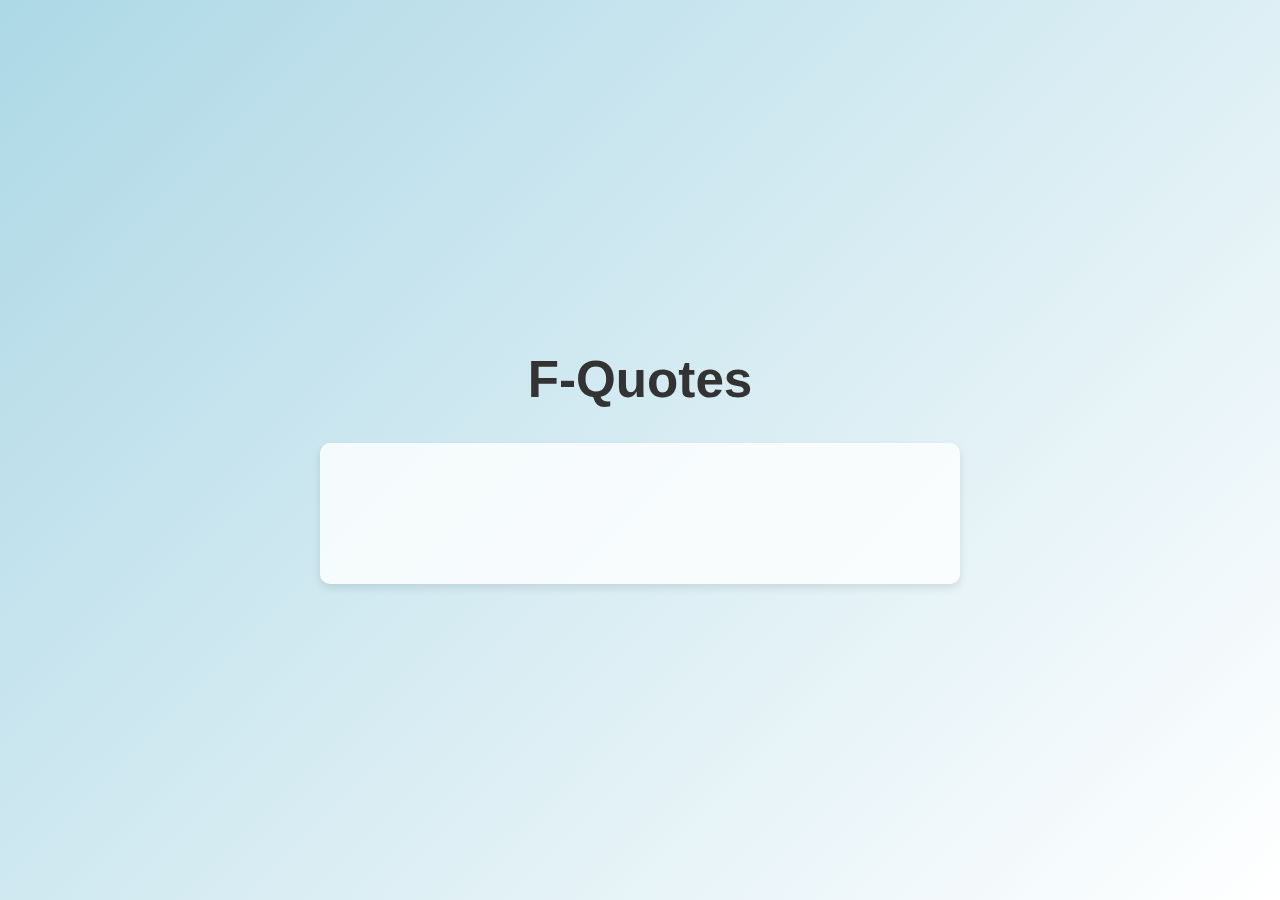
==== index.html @ e95881c3 "Update index.html" ====
<!DOCTYPE html>
<html lang="en">
<head>
    <meta charset="UTF-8">
    <meta name="viewport" content="width=device-width, initial-scale=1.0">
    <title>F-Quote</title>
    <style>
        body {
            font-family: Arial, sans-serif;
            background: linear-gradient(135deg, #add8e6, #ffffff);
            display: flex;
            flex-direction: column;
            justify-content: center;
            align-items: center;
            height: 100vh;
            margin: 0;
            padding: 0 20px; /* Add padding to avoid content touching the edges */
        }

        h1 {
            font-size: 8vw; /* Use viewport width for a responsive font size */
            color: #333;
            text-align: center; /* Center the title text */
        }

        #quote-container {
            background-color: rgba(255, 255, 255, 0.8); /* Light transparent background */
            padding: 20px;
            border-radius: 10px;
            max-width: 100%; /* Ensure the container is responsive */
            width: 600px;
            text-align: center;
            box-shadow: 0 4px 8px rgba(0, 0, 0, 0.1); /* Subtle shadow for depth */
        }

        #quote {
            font-size: 5vw; /* Use viewport width for a responsive font size */
            color: #333;
            opacity: 0;
            animation: fadeIn 5s forwards;
        }

        @keyframes fadeIn {
            to {
                opacity: 1;
            }
        }

        /* Media Query for larger screens */
        @media (min-width: 600px) {
            h1 {
                font-size: 4vw; /* Adjust title font size for larger screens */
            }
            #quote {
                font-size: 2.5vw; /* Adjust quote font size for larger screens */
            }
        }
    </style>
</head>
<body>
    <h1>F-Quotes</h1>
    <div id="quote-container">
        <p id="quote"></p>
    </div>
    <script>
        const quotes = {
            "03-01": "The start of a new month is the opportunity to try something new.",
            "03-02": "Kick ass and take names, and burn those names into your memory of people who want you to fail. Use that as motivation to keep going.",
            "03-03": "Life is so short, so take advantage of everything that is given.",
            "03-04": "Enemies want you to fail, so laugh in their face while you win.",
            "03-05": "Stay strong and ignore the negativity.",
            "03-06": "Overcome obstacles with determination.",
            "03-07": "Embrace your inner strength.",
            "03-08": "What is the meaning of life? Tacos? ... Close enough.",
            "03-09": "Blah.",
            "03-10": "Remember the good times, then the bad times surround you.",
            "03-11": "I'm a dinosaur, like a cool one.... like a badassasurus.",
            "03-12": "Game Of Thrones had a mid ending... but the battle of the bastards....was a masterpiece.",
            // Add more quotes here...
        };

        function displayQuote() {
            const today = new Date();
            const month = String(today.getMonth() + 1).padStart(2, '0');
            const day = String(today.getDate()).padStart(2, '0');
            const key = `${month}-${day}`;
            const quote = quotes[key] || "Stay positive, work hard, make it happen.";
            document.getElementById("quote").textContent = quote;
        }

        displayQuote();
    </script>
</body>
</html>
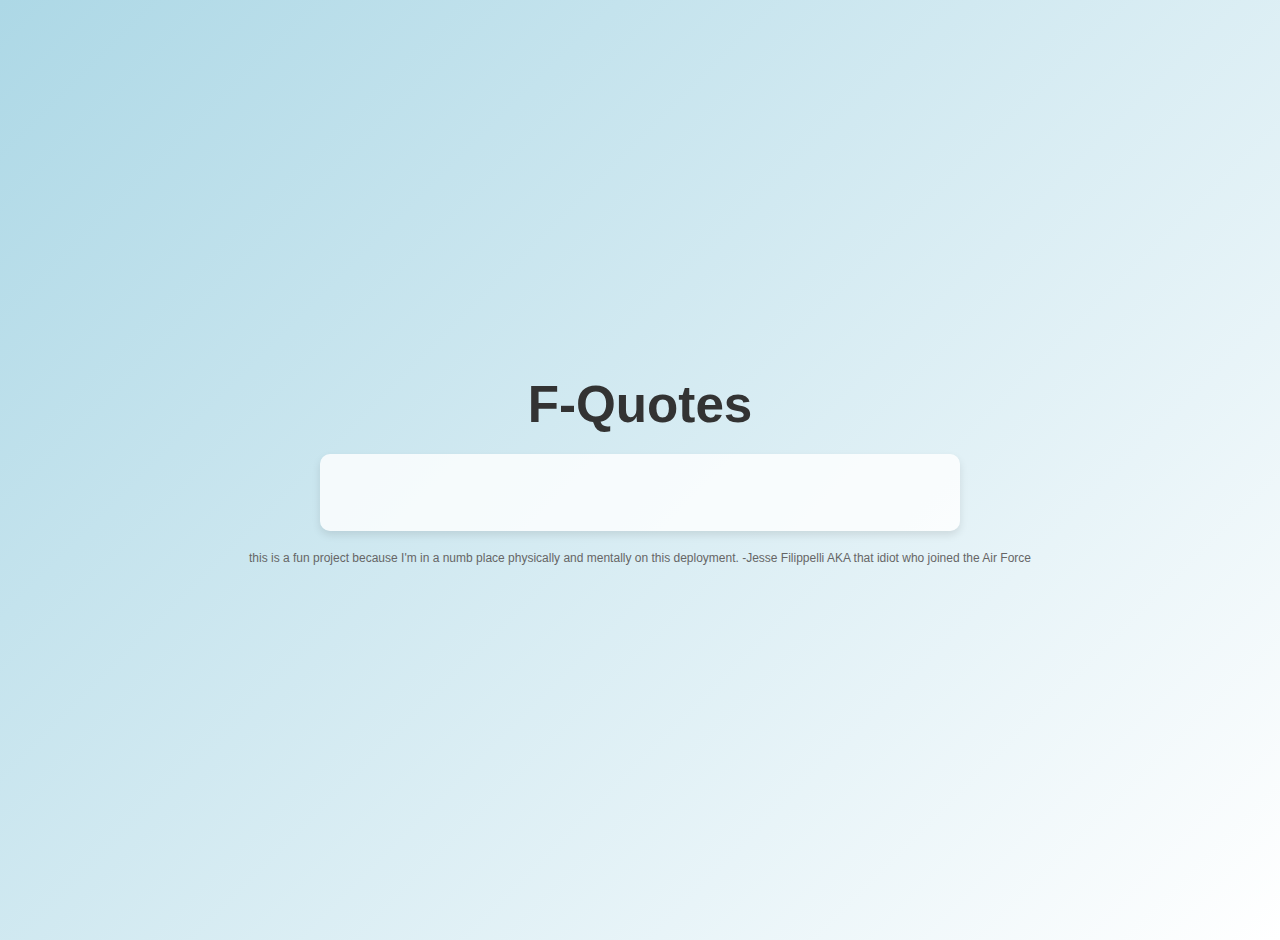
==== commit 29c8b1e5: "Update index.html" ====
--- a/index.html
+++ b/index.html
@@ -3,7 +3,7 @@
 <head>
     <meta charset="UTF-8">
     <meta name="viewport" content="width=device-width, initial-scale=1.0">
-    <title>F-Quote</title>
+    <title>Daily Quote</title>
     <style>
         body {
             font-family: Arial, sans-serif;
@@ -12,15 +12,16 @@
             flex-direction: column;
             justify-content: center;
             align-items: center;
-            height: 100vh;
+            min-height: 100vh; /* Ensure the body takes at least the full height of the viewport */
             margin: 0;
-            padding: 0 20px; /* Add padding to avoid content touching the edges */
+            padding: 20px; /* Add padding to avoid content touching the edges */
         }
 
         h1 {
             font-size: 8vw; /* Use viewport width for a responsive font size */
             color: #333;
             text-align: center; /* Center the title text */
+            margin: 0 0 20px; /* Add margin at the bottom */
         }
 
         #quote-container {
@@ -38,6 +39,7 @@
             color: #333;
             opacity: 0;
             animation: fadeIn 5s forwards;
+            margin: 0;
         }
 
         @keyframes fadeIn {
@@ -55,12 +57,23 @@
                 font-size: 2.5vw; /* Adjust quote font size for larger screens */
             }
         }
+
+        /* Style for the footer text */
+        #footer {
+            font-size: 12px;
+            color: #666;
+            text-align: center;
+            margin-top: 20px;
+        }
     </style>
 </head>
 <body>
     <h1>F-Quotes</h1>
     <div id="quote-container">
         <p id="quote"></p>
+    </div>
+    <div id="footer">
+        this is a fun project because I'm in a numb place physically and mentally on this deployment. -Jesse Filippelli AKA that idiot who joined the Air Force
     </div>
     <script>
         const quotes = {
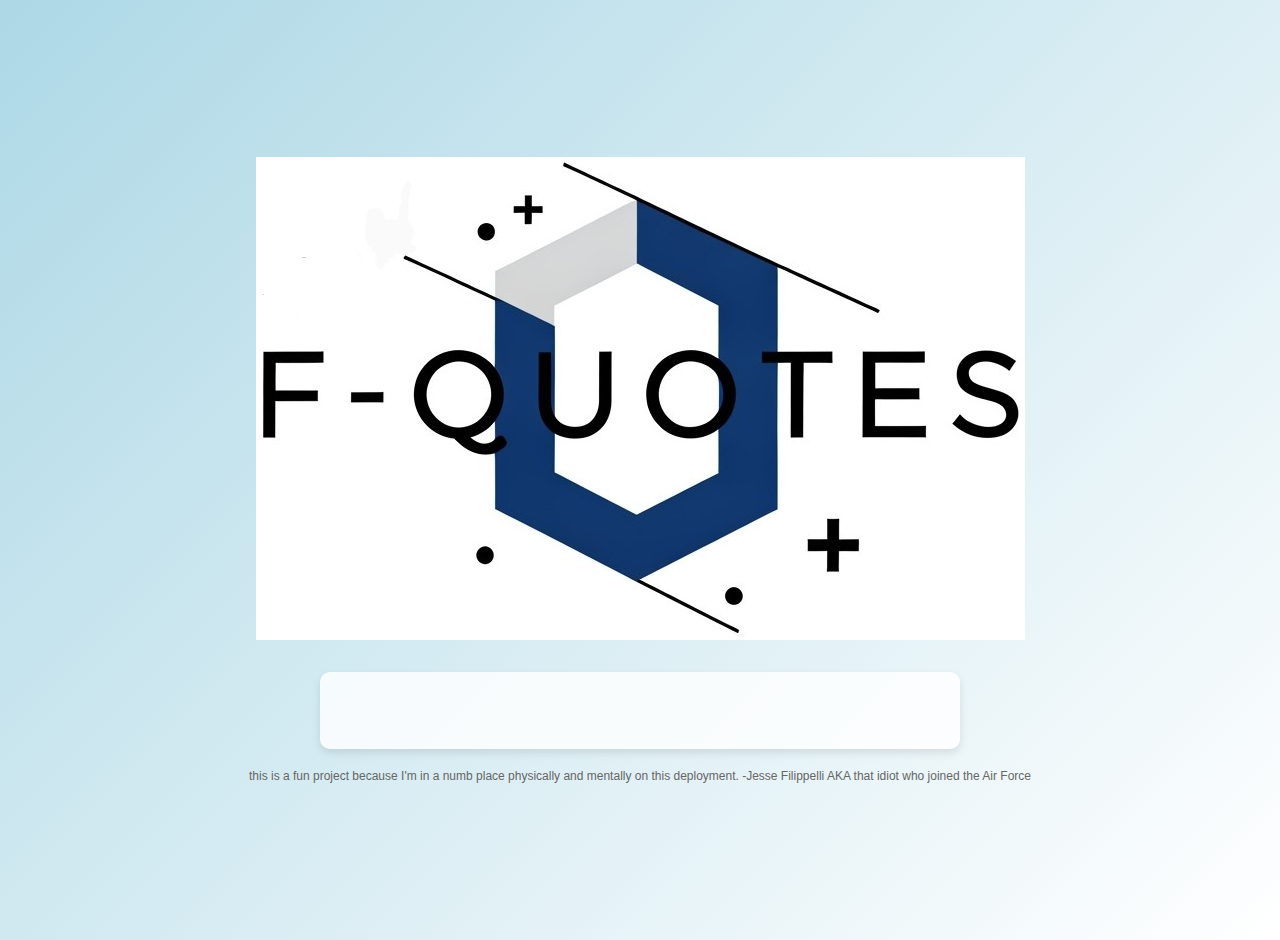
==== commit 24ea2f2d: "Update index.html" ====
--- a/index.html
+++ b/index.html
@@ -3,7 +3,9 @@
 <head>
     <meta charset="UTF-8">
     <meta name="viewport" content="width=device-width, initial-scale=1.0">
-    <title>Daily Quote</title>
+    <title>F-Quote</title>
+      <!-- Link to the favicon -->
+    <link rel="icon" href="F-Tab.png" type="image/x-icon">
     <style>
         body {
             font-family: Arial, sans-serif;
@@ -68,7 +70,9 @@
     </style>
 </head>
 <body>
-    <h1>F-Quotes</h1>
+    <h1>
+        <img src="F-QuoteLogo.png" alt="F-Quotes Logo" style="max-width: 100%; height: auto;">
+    </h1>
     <div id="quote-container">
         <p id="quote"></p>
     </div>
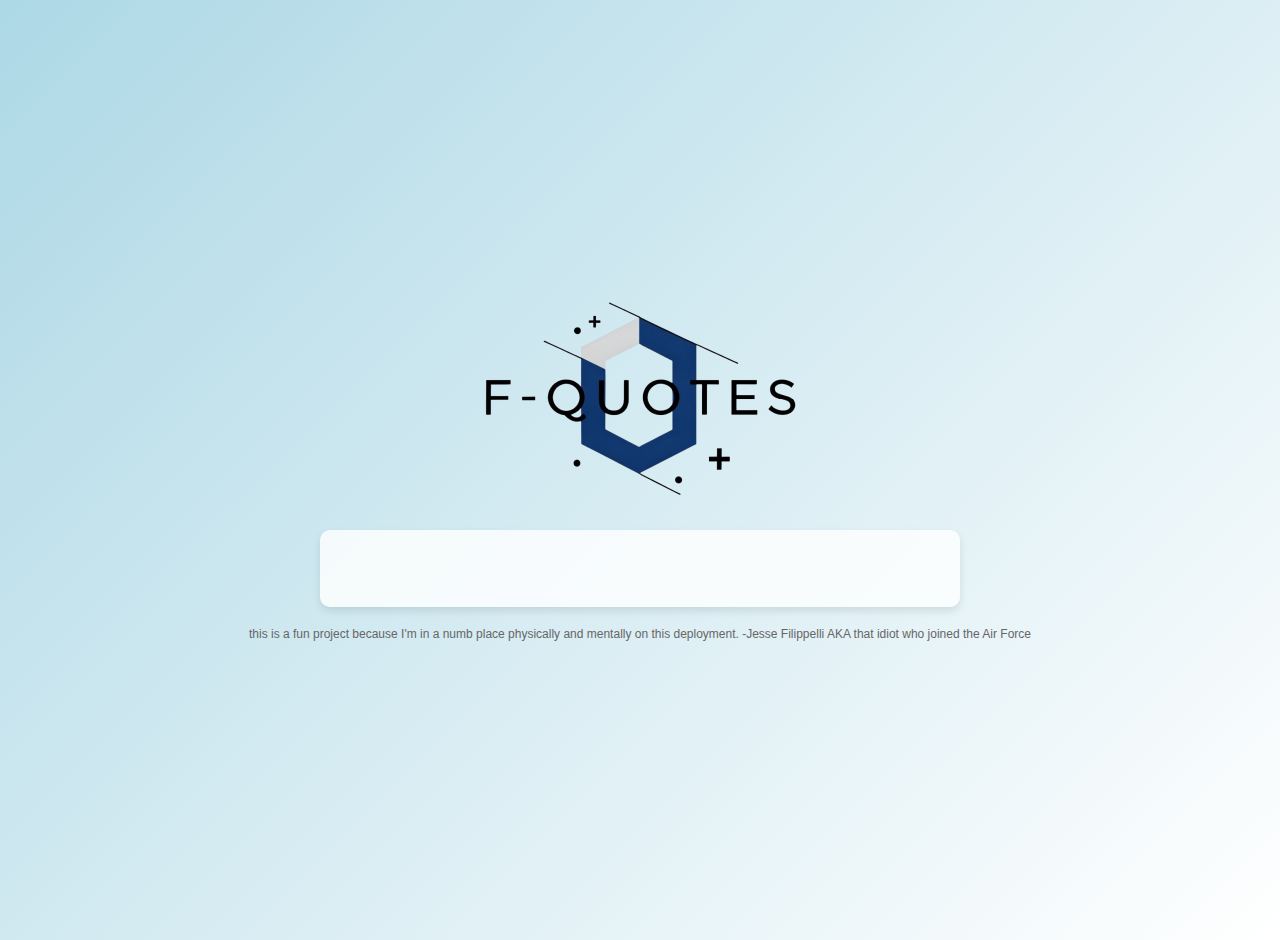
==== commit 5d092956: "Update index.html" ====
--- a/index.html
+++ b/index.html
@@ -24,6 +24,8 @@
             color: #333;
             text-align: center; /* Center the title text */
             margin: 0 0 20px; /* Add margin at the bottom */
+            background-color: transparent;
+            height: 10%;
         }
 
         #quote-container {
@@ -71,7 +73,7 @@
 </head>
 <body>
     <h1>
-        <img src="F-QuoteLogo.png" alt="F-Quotes Logo" style="max-width: 100%; height: auto;">
+        <img src="F-QuoteLogo-removebg-preview.png" alt="F-Quotes Logo" style="max-width: 50%; height: auto;">
     </h1>
     <div id="quote-container">
         <p id="quote"></p>
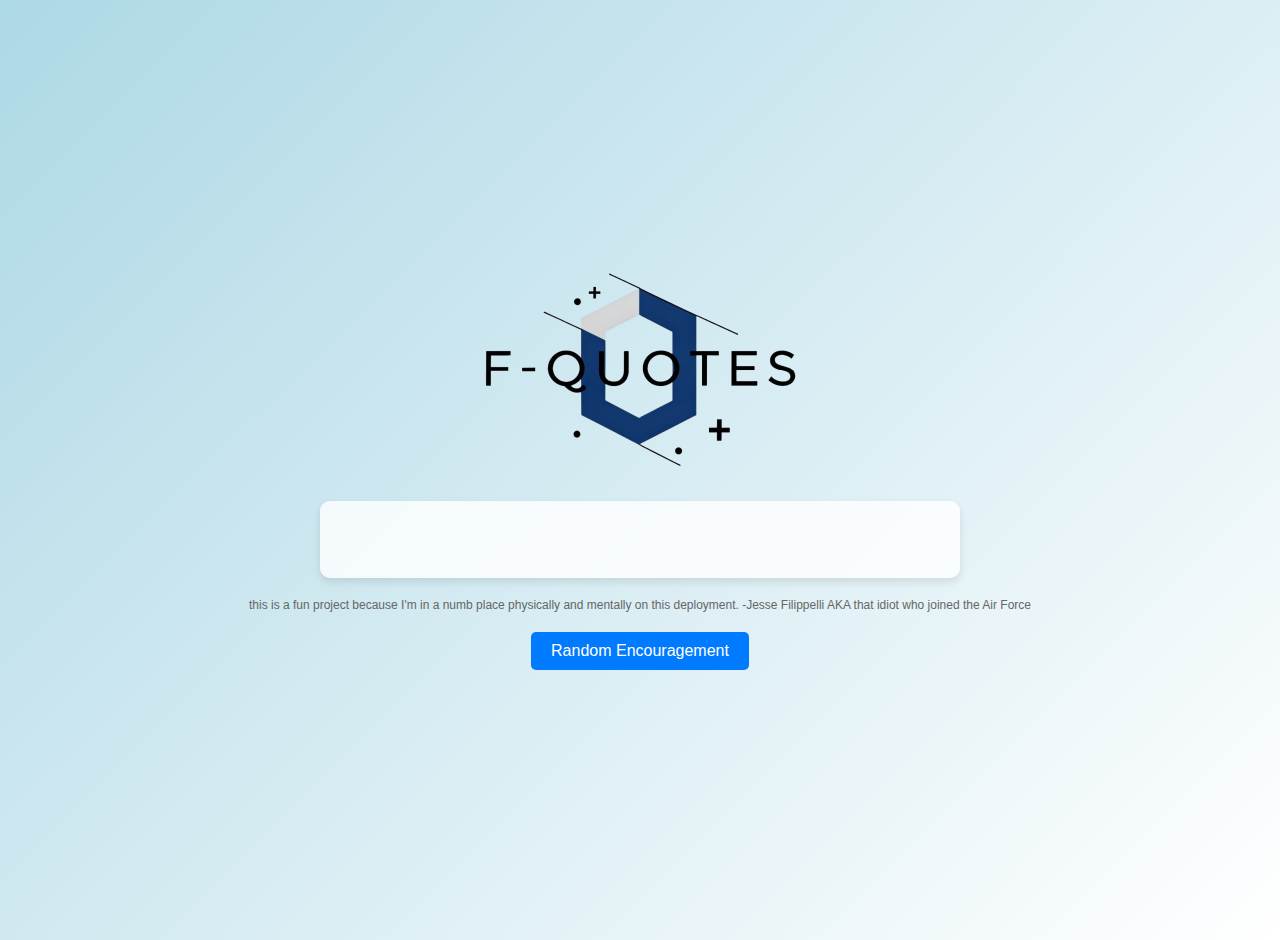
==== commit b7cd8459: "Update index.html" ====
--- a/index.html
+++ b/index.html
@@ -69,6 +69,21 @@
             text-align: center;
             margin-top: 20px;
         }
+         /* Style for the new button */
+        #link-button {
+            margin-top: 20px;
+            padding: 10px 20px;
+            font-size: 16px;
+            background-color: #007bff;
+            color: #fff;
+            border: none;
+            border-radius: 5px;
+            cursor: pointer;
+        }
+
+        #link-button:hover {
+            background-color: #0056b3;
+        }
     </style>
 </head>
 <body>
@@ -81,6 +96,7 @@
     <div id="footer">
         this is a fun project because I'm in a numb place physically and mentally on this deployment. -Jesse Filippelli AKA that idiot who joined the Air Force
     </div>
+     <button id="link-button" onclick="location.href='encouragement.html'">Random Encouragement
     <script>
         const quotes = {
             "03-01": "The start of a new month is the opportunity to try something new.",
